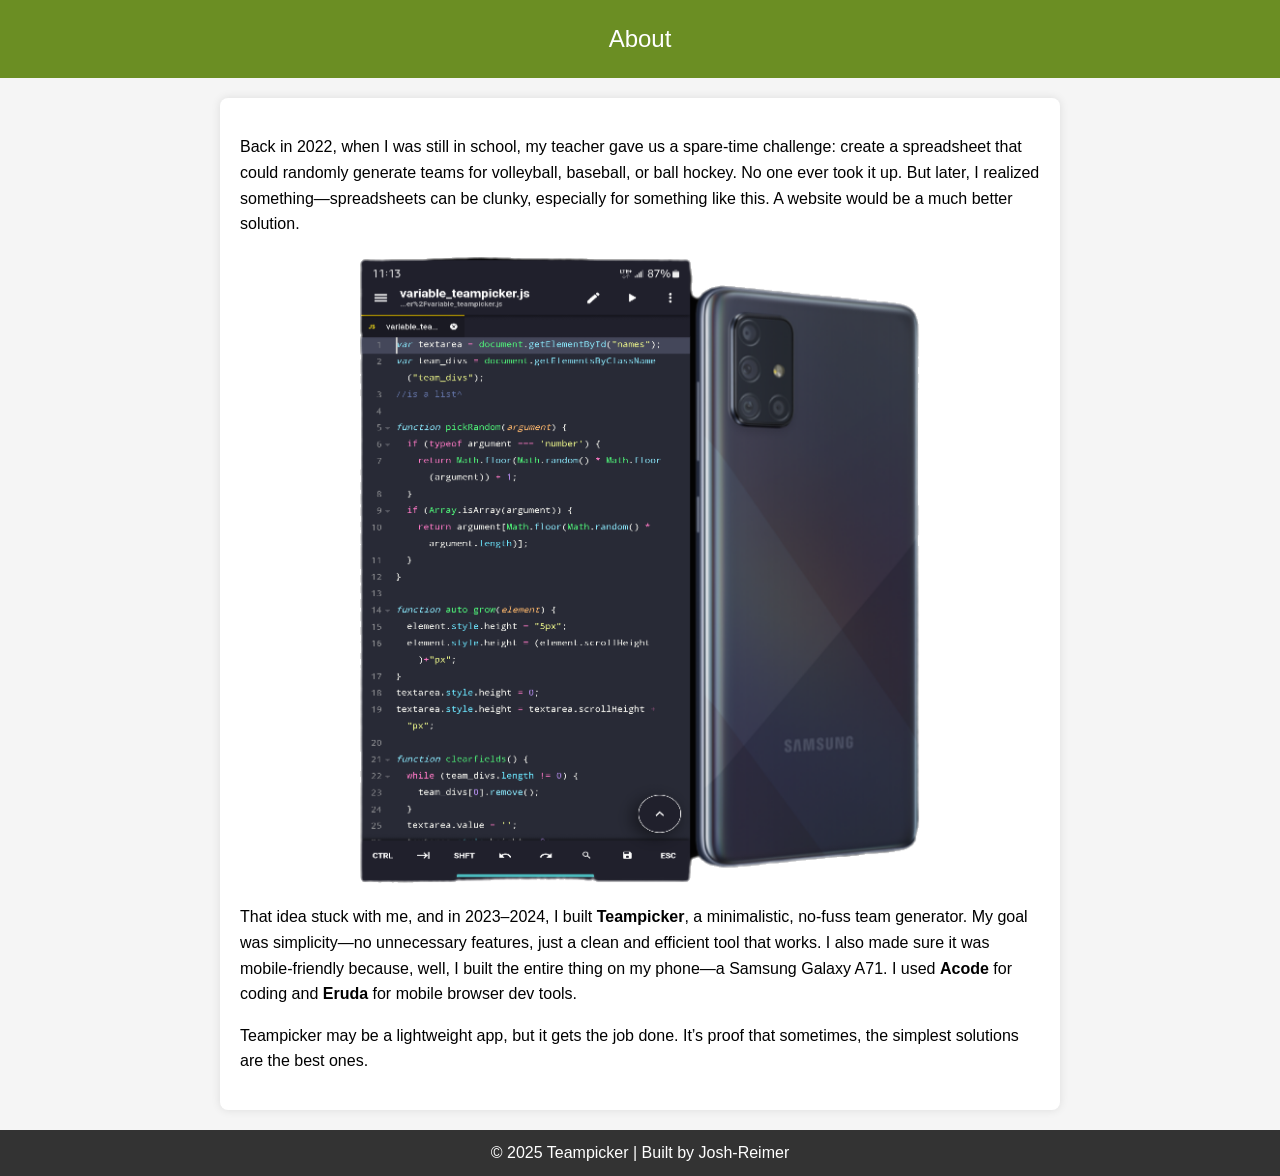
==== gci/about.html @ fbfc41df "added about page and graphic" ====
<!DOCTYPE html>
<html lang="en">
<head>
    <meta charset="UTF-8">
    <meta name="viewport" content="width=device-width, initial-scale=1.0">
    <title>About - Teampicker</title>
    <style>
        body {
            font-family: Arial, sans-serif;
            line-height: 1.6;
            margin: 0;
            padding: 0;
            background-color: #f5f5f5;
        }
        header {
            background-color: #6b8e23;
            color: white;
            text-align: center;
            padding: 20px;
            font-size: 24px;
        }
        .container {
            width: 80%;
            max-width: 800px;
            margin: 20px auto;
            background: white;
            padding: 20px;
            box-shadow: 0 0 10px rgba(0, 0, 0, 0.1);
            border-radius: 8px;
        }
        img {
            display: block;
            max-width: 70%;
            height: auto;
            margin: 20px auto;
            border-radius: 8px;
        }
        footer {
            text-align: center;
            padding: 10px;
            background-color: #333;
            color: white;
            margin-top: 20px;
        }
    </style>
</head>
<body>

<header>
    About
</header>

<div class="container">
    <p>Back in 2022, when I was still in school, my teacher gave us a spare-time challenge: create a spreadsheet that could randomly generate teams for volleyball, baseball, or ball hockey. No one ever took it up. But later, I realized something—spreadsheets can be clunky, especially for something like this. A website would be a much better solution.</p>

    <img src="teampicker-coding-phone.png" alt="Teampicker Screenshot">

    <p>That idea stuck with me, and in 2023–2024, I built <strong>Teampicker</strong>, a minimalistic, no-fuss team generator. My goal was simplicity—no unnecessary features, just a clean and efficient tool that works. I also made sure it was mobile-friendly because, well, I built the entire thing on my phone—a Samsung Galaxy A71. I used <strong>Acode</strong> for coding and <strong>Eruda</strong> for mobile browser dev tools.</p>

    <p>Teampicker may be a lightweight app, but it gets the job done. It’s proof that sometimes, the simplest solutions are the best ones.</p>
</div>

<footer>
    &copy; 2025 Teampicker | Built by Josh-Reimer
</footer>

</body>
</html>
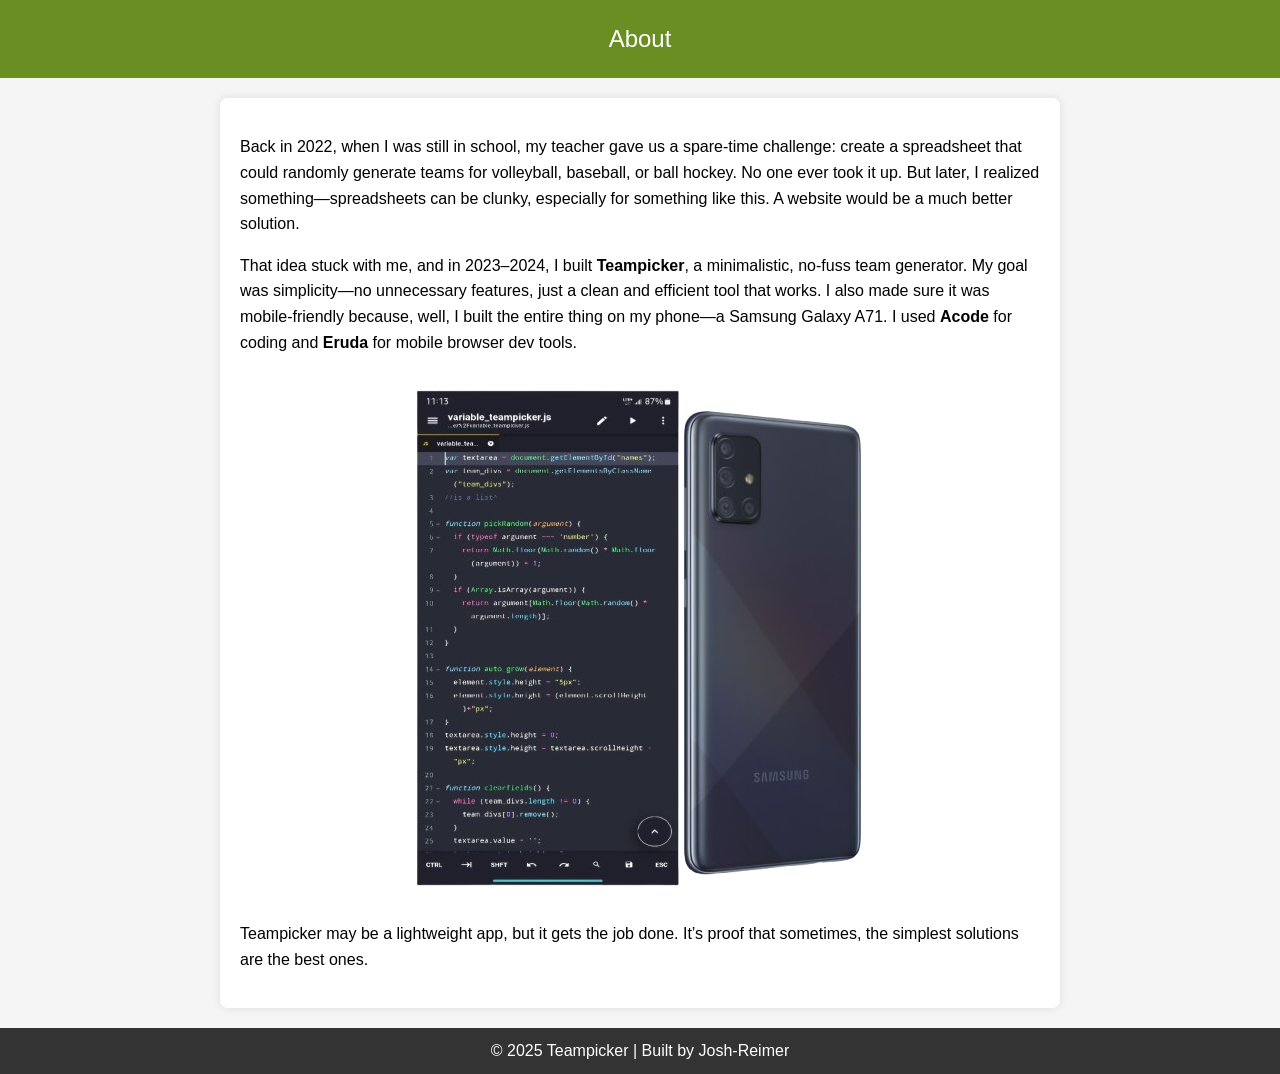
==== commit 5bdc2080: "changed picture" ====
--- a/gci/about.html
+++ b/gci/about.html
@@ -30,7 +30,7 @@
         }
         img {
             display: block;
-            max-width: 70%;
+            max-width: 100%;
             height: auto;
             margin: 20px auto;
             border-radius: 8px;
@@ -53,10 +53,10 @@
 <div class="container">
     <p>Back in 2022, when I was still in school, my teacher gave us a spare-time challenge: create a spreadsheet that could randomly generate teams for volleyball, baseball, or ball hockey. No one ever took it up. But later, I realized something—spreadsheets can be clunky, especially for something like this. A website would be a much better solution.</p>
 
-    <img src="teampicker-coding-phone.png" alt="Teampicker Screenshot">
+    
 
     <p>That idea stuck with me, and in 2023–2024, I built <strong>Teampicker</strong>, a minimalistic, no-fuss team generator. My goal was simplicity—no unnecessary features, just a clean and efficient tool that works. I also made sure it was mobile-friendly because, well, I built the entire thing on my phone—a Samsung Galaxy A71. I used <strong>Acode</strong> for coding and <strong>Eruda</strong> for mobile browser dev tools.</p>
-
+    <img src="teampicker-coding-phone.png" alt="Teampicker Screenshot">
     <p>Teampicker may be a lightweight app, but it gets the job done. It’s proof that sometimes, the simplest solutions are the best ones.</p>
 </div>
 
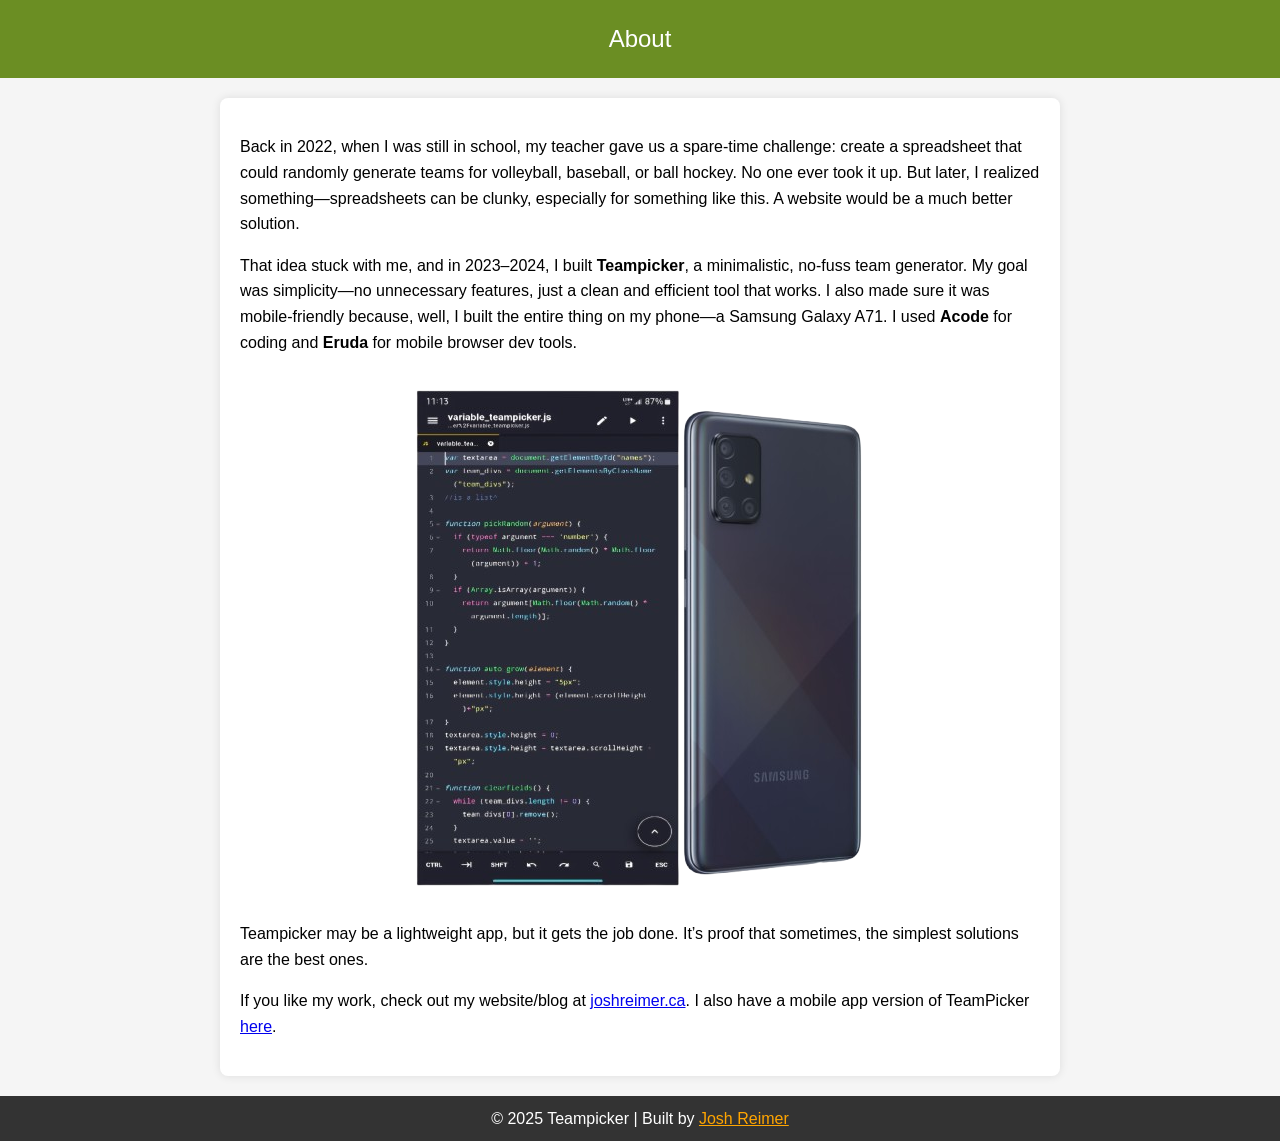
==== commit 5d035248: "changed footer a bit and added more text" ====
--- a/gci/about.html
+++ b/gci/about.html
@@ -42,6 +42,9 @@
             color: white;
             margin-top: 20px;
         }
+        #footer-link {
+            color: orange;
+        }
     </style>
 </head>
 <body>
@@ -53,15 +56,14 @@
 <div class="container">
     <p>Back in 2022, when I was still in school, my teacher gave us a spare-time challenge: create a spreadsheet that could randomly generate teams for volleyball, baseball, or ball hockey. No one ever took it up. But later, I realized something—spreadsheets can be clunky, especially for something like this. A website would be a much better solution.</p>
 
-    
-
     <p>That idea stuck with me, and in 2023–2024, I built <strong>Teampicker</strong>, a minimalistic, no-fuss team generator. My goal was simplicity—no unnecessary features, just a clean and efficient tool that works. I also made sure it was mobile-friendly because, well, I built the entire thing on my phone—a Samsung Galaxy A71. I used <strong>Acode</strong> for coding and <strong>Eruda</strong> for mobile browser dev tools.</p>
     <img src="teampicker-coding-phone.png" alt="Teampicker Screenshot">
     <p>Teampicker may be a lightweight app, but it gets the job done. It’s proof that sometimes, the simplest solutions are the best ones.</p>
+    <p>If you like my work, check out my website/blog at <a href="https://joshreimer.ca">joshreimer.ca</a>. I also have a mobile app version of TeamPicker <a href="https://joshreimer.ca/download-teampicker-android-app/">here</a>.</p>
 </div>
 
 <footer>
-    &copy; 2025 Teampicker | Built by Josh-Reimer
+    &copy; 2025 Teampicker | Built by <a href="https://joshreimer.ca" id="footer-link">Josh Reimer</a>
 </footer>
 
 </body>
